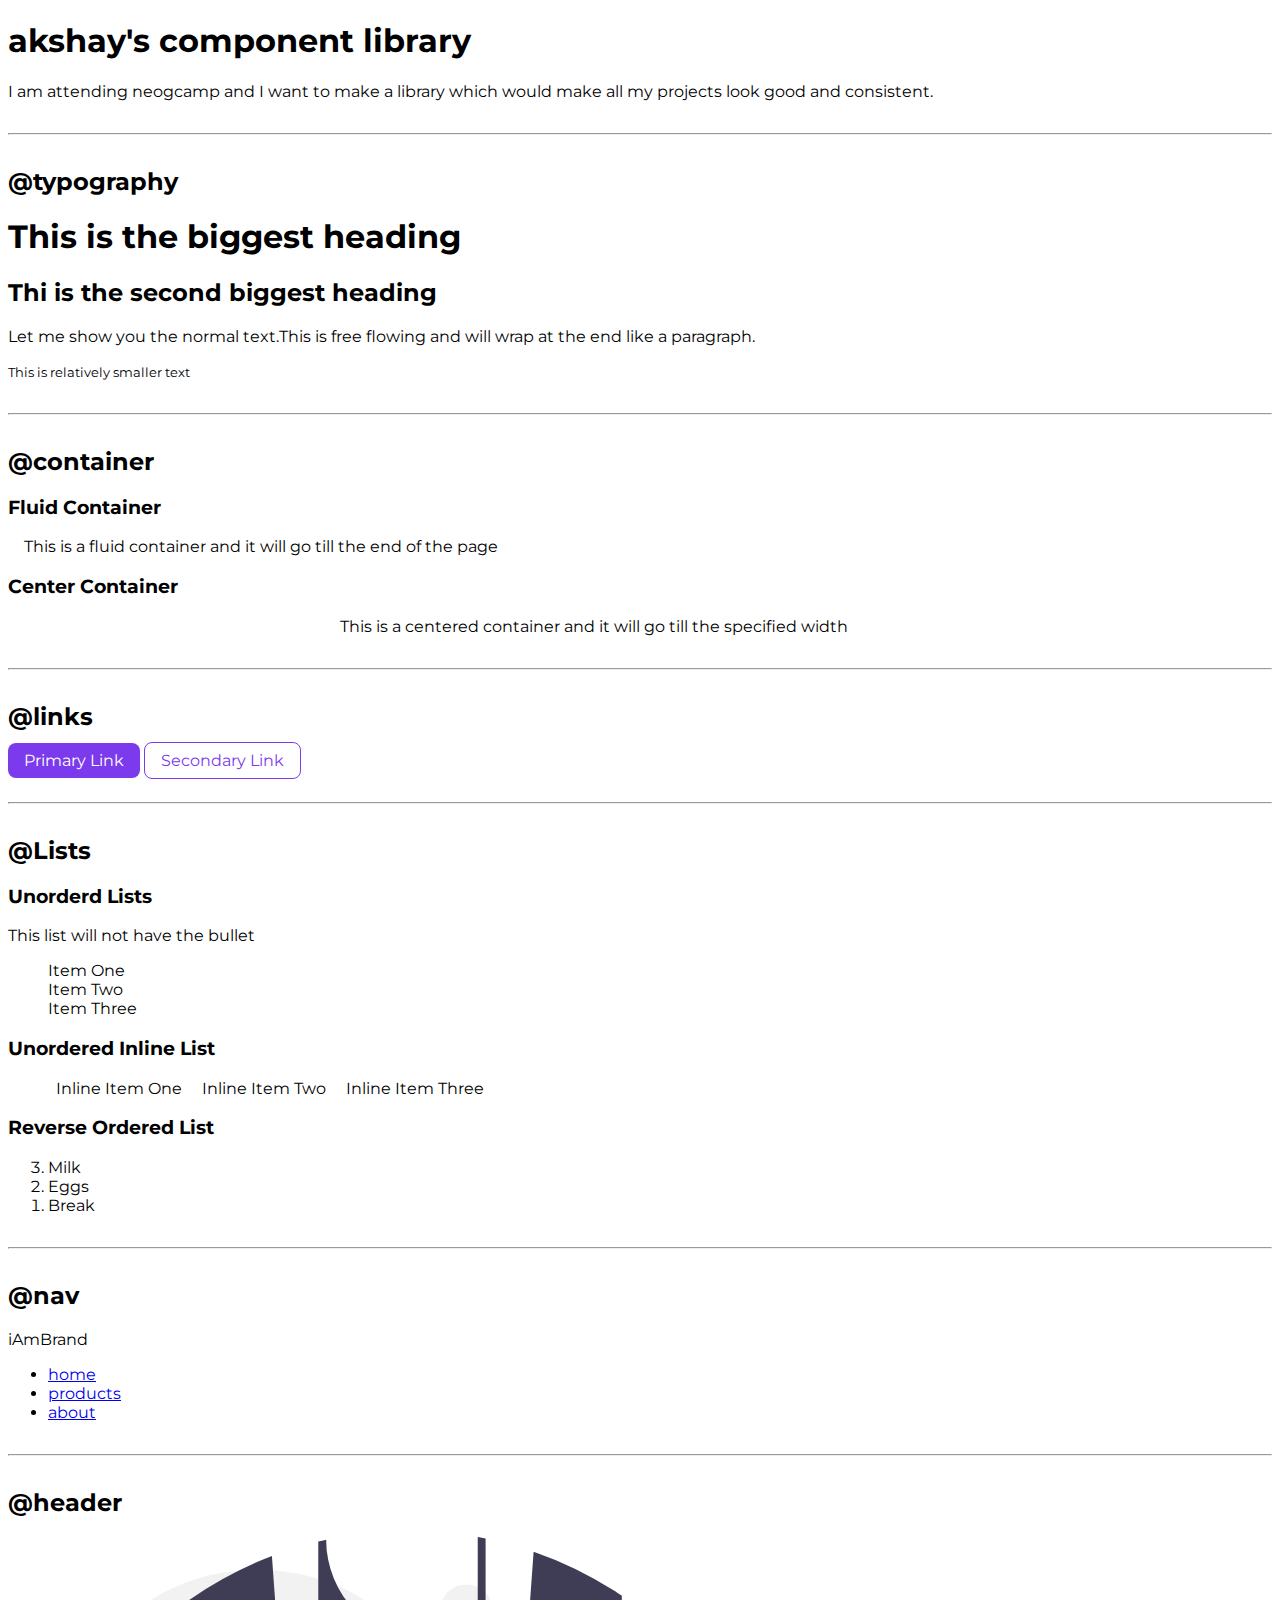
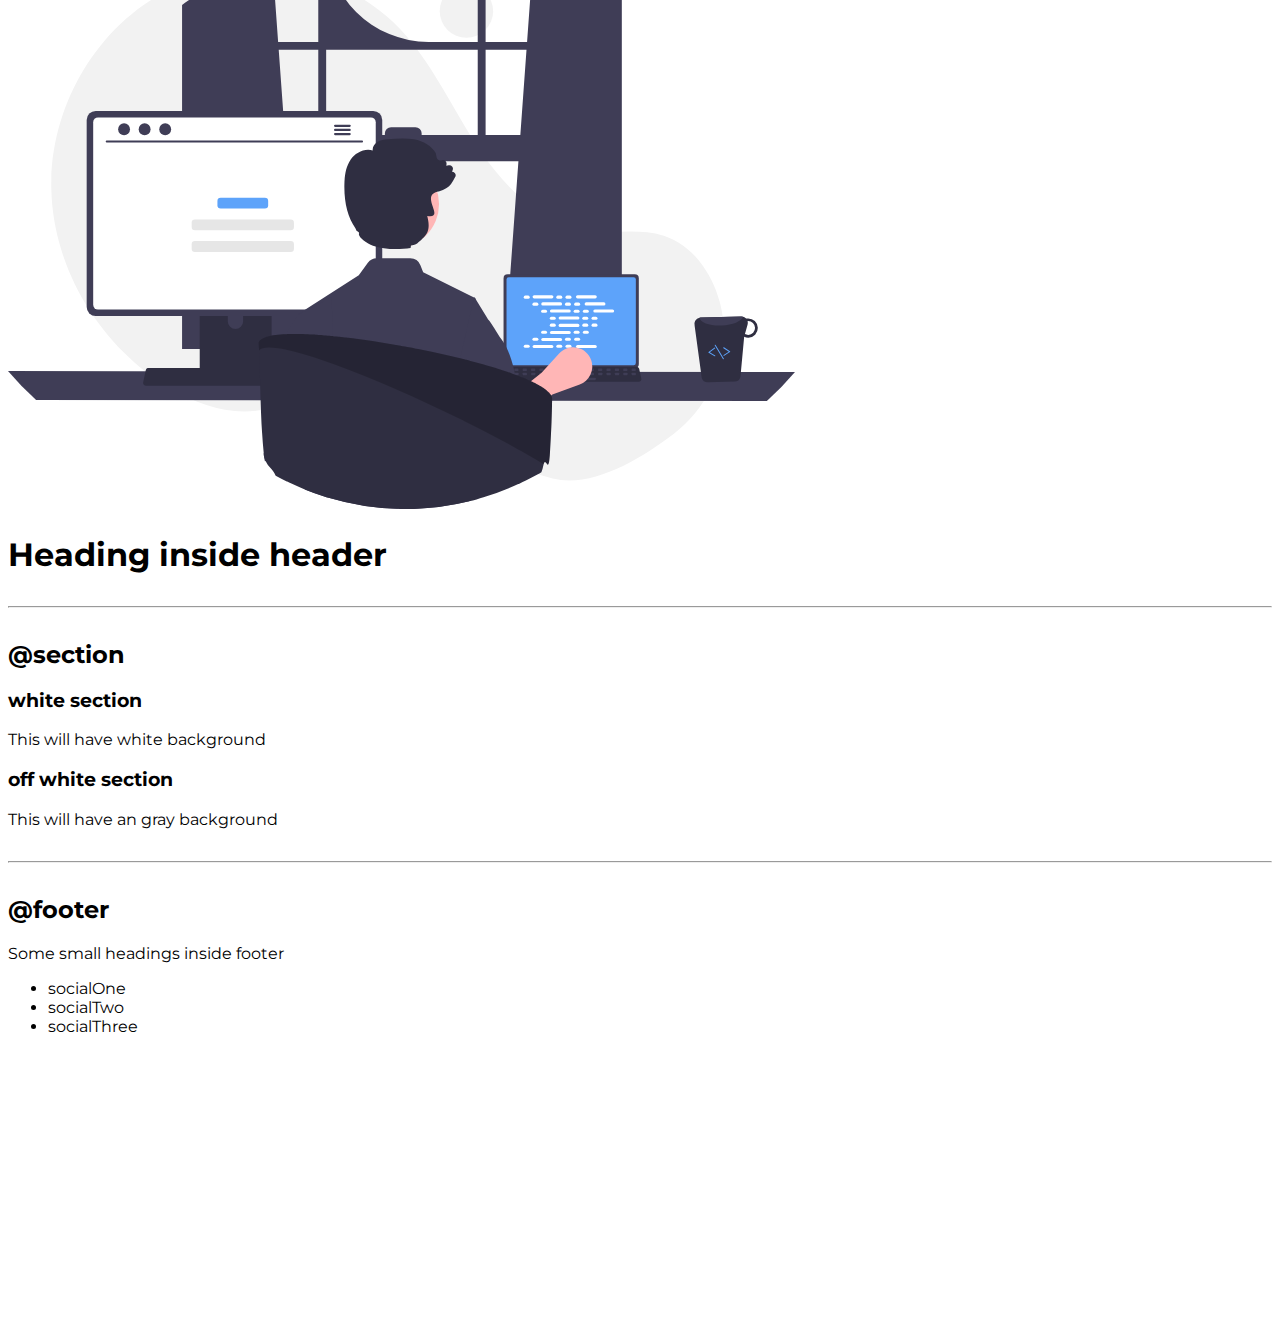
==== index.html @ eb293a3b "lsit" ====
<!DOCTYPE html>
<html lang="en">
<head>
    <meta charset="UTF-8">
    <meta http-equiv="X-UA-Compatible" content="IE=edge">
    <meta name="viewport" content="width=device-width, initial-scale=1.0">
    <title>Component Library</title>
 
    <link rel="stylesheet" href="styles.css">
</head>
<body>
    <h1>akshay's component library</h1>
  
    <p>I am attending neogcamp and I want to make a library which would make all my
        projects look good and consistent.
    </p>
    <hr>
    <h2>@typography</h2>
    <h1>This is the biggest heading</h1>
    <h2>Thi is the second biggest heading</h2>
    <p>Let me show you the normal text.This is free flowing and will wrap at the end 
        like a paragraph.
    </p>
    <small>This is relatively smaller text</small>  
    <hr>

    <h2>@container</h2>
    <h3>Fluid Container</h3> 
    <div class="container container-fluid">This is a fluid container and it will go till the end of the page</div>
    <h3>Center Container</h3> 
    <div class="container container-center">This is a centered container and it will go till the specified width</div>
    <hr>

    <h2>@links</h2>
   <a class ="link link-primary", href="/">Primary Link</a><!--//a is anchor tag -->
   <a class ="link link-secondary",href="/">Secondary Link</a>
   <hr>
   <h2>@Lists</h2>
   <h3>Unorderd Lists</h3>
   <p>This list will not have the bullet</p>
    <ul class="list-non-bullet">
        <li>Item One</li>
        <li>Item Two</li>
        <li>Item Three</li>
    </ul>

    <h3>Unordered Inline List</h3>
    <ul class="list-non-bullet">
        <li class="list-item-inline">Inline Item One</li>
        <li class="list-item-inline">Inline Item Two</li>
        <li class="list-item-inline">Inline Item Three</li>
    </ul>

    <h3>Reverse Ordered List</h3>
    <ol reversed>
        <li>Milk</li>
        <li>Eggs</li>
        <li>Break</li>
    </ol>
    <hr>

    <h2>@nav</h2>
    <nav>
        <div>iAmBrand</div>
        <ul>
            <li>
                <a href="/">home</a>
            </li>
            <li>
                <a href="/">products</a>
            </li>
            <li>
                <a href="/">about</a>
            </li>
        </ul>
    </nav>
    <hr>
    <h2>@header</h2>
    <header>
        <img src="images/image.svg">
        <h1>Heading inside header</h1>
    </header>
    <hr>

    <h2>@section</h2>
    <section>
        <h3>white section</h3>
        <p>This will have white background</p>
    </section>
    <section>
        <h3>off white section</h3>
        <p>This will have an gray background</p>
    </section>
    <hr>

    <h2>@footer</h2>
    <footer>
        <div>Some small headings inside footer</div>
        <ul>
            <li>socialOne</li>
            <li>socialTwo</li>
            <li>socialThree</li>
        </ul>
    </footer>
   <div style ="height: 30vh;"></div>
</body>
</html>
---- styles.css ----
@import url('https://fonts.googleapis.com/css2?family=Montserrat&display=swap');

:root{
    --primary-color:#7C3AED;
}
body{
    font-family: 
    'Montserrat',
     sans-serif;
}
hr{
    margin:2rem 0rem;
}

/**Container**/
.container{
    padding:0rem 1rem;/**Paddin:TRBL,Top Right Bottom Left**/
}

.container-center{
    max-width: 600px;
    margin:auto
}

.container-fluid{

}

/**Links**/
.link{
    text-decoration: none;
    padding:0.5rem 1rem;
}
.link-primary{
    background-color: var(--primary-color);
    border-radius: 0.5rem;
    color: white;
}
.link-secondary{
    color:var(--primary-color);
    border-radius:0.5rem;
    border:1px solid var(--primary-color);
}
/**Look into BEM Name Convention for CSS**/

/**Lists**/

.list-non-bullet{
    list-style:none;
}
.list-item-inline{
    display:inline;
    padding: 0rem 0.5rem;
}
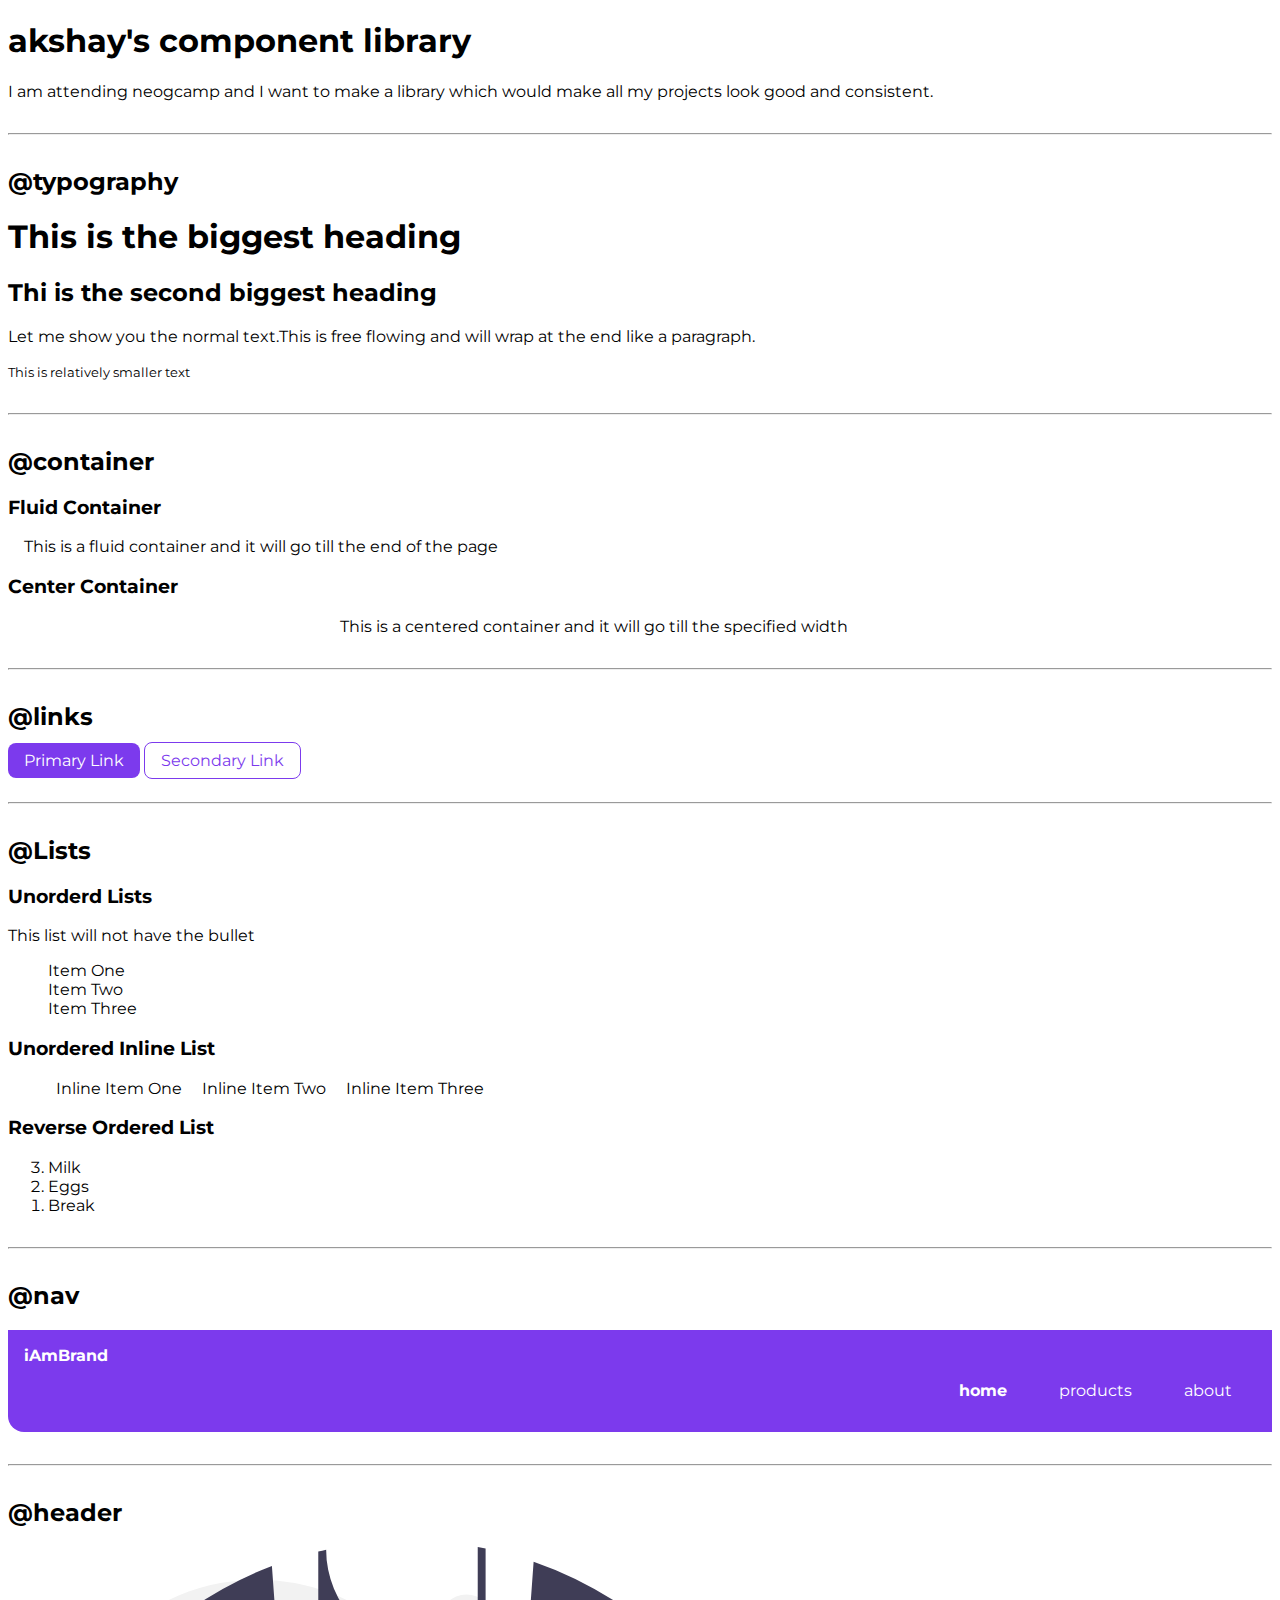
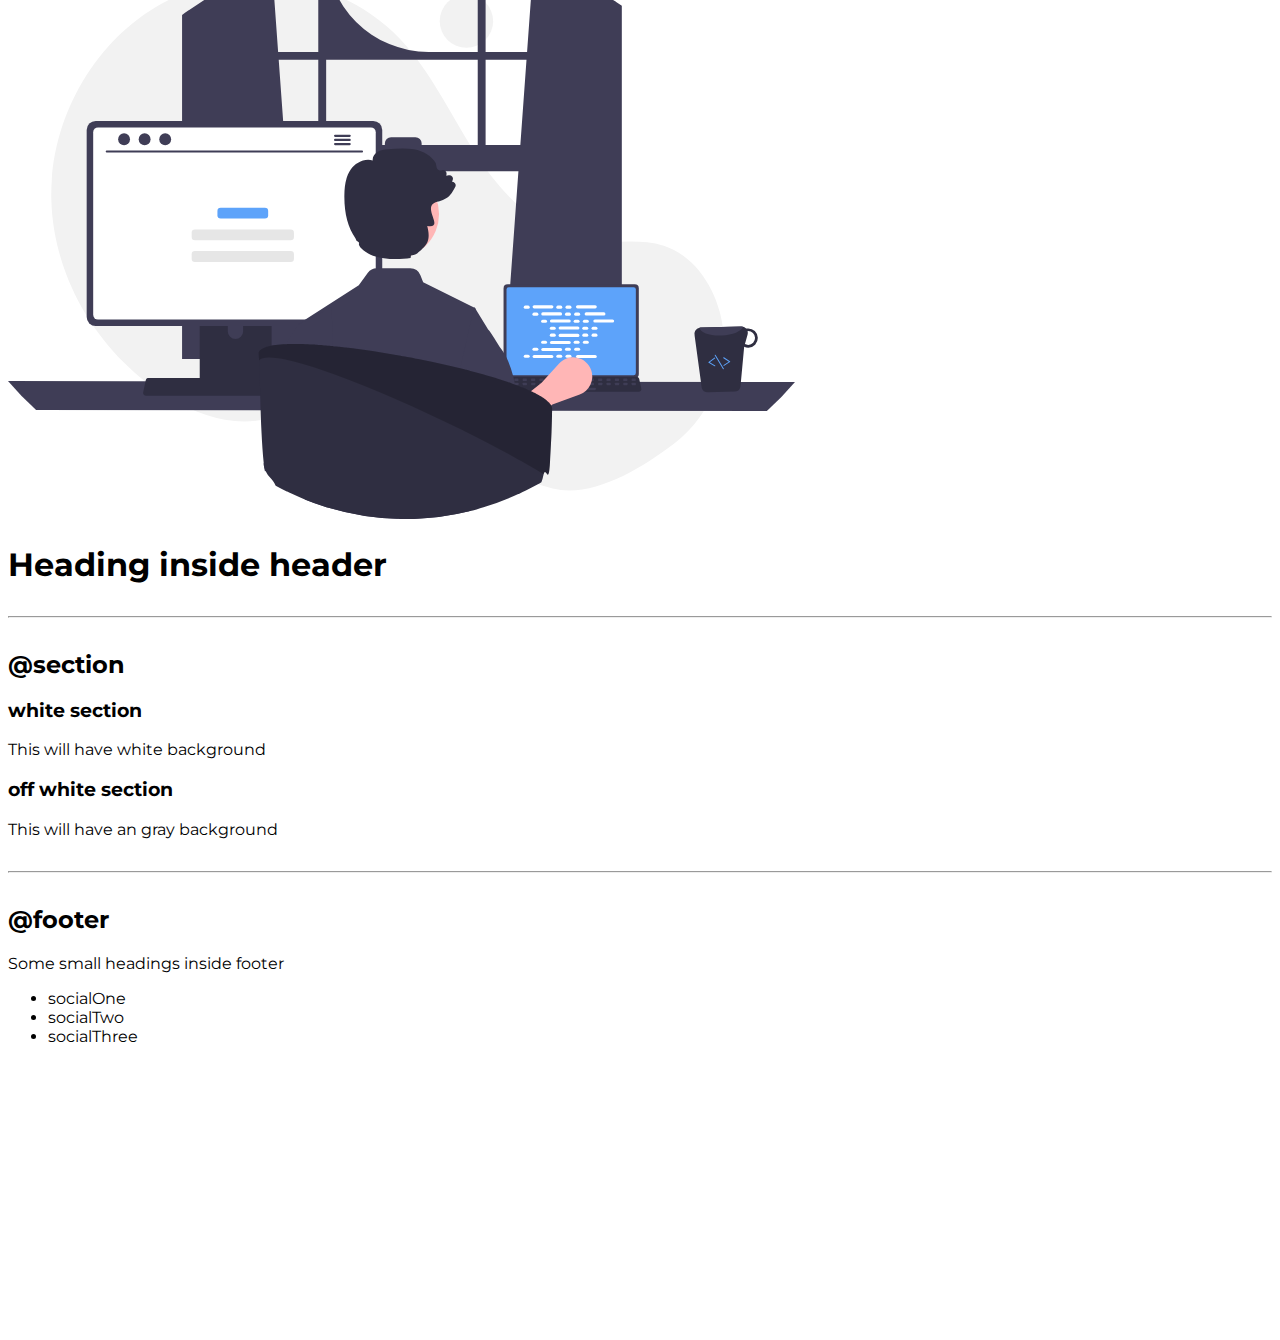
==== commit c2c2a5c9: "navigation" ====
--- a/index.html
+++ b/index.html
@@ -60,17 +60,17 @@
     <hr>
 
     <h2>@nav</h2>
-    <nav>
-        <div>iAmBrand</div>
-        <ul>
-            <li>
-                <a href="/">home</a>
+    <nav class="navigation container">
+        <div class="nav-brand">iAmBrand</div>
+        <ul class="list-non-bullet nav-pills">
+            <li class="list-item-inline">
+                <a class="link link-active",href="/">home</a>
             </li>
-            <li>
-                <a href="/">products</a>
+            <li class="list-item-inline">
+                <a class="link", href="/">products</a>
             </li>
-            <li>
-                <a href="/">about</a>
+            <li class="list-item-inline">
+                <a class="link",href="/">about</a>
             </li>
         </ul>
     </nav>
--- a/styles.css
+++ b/styles.css
@@ -51,4 +51,27 @@
 .list-item-inline{
     display:inline;
     padding: 0rem 0.5rem;
+}
+.navigation{
+    background-color: var(--primary-color);
+    color:white;
+    padding: 1rem;
+    border-bottom-left-radius: 1rem;
+}
+
+.navigation .nav-brand{
+    font-weight: bold;
+    
+}
+
+.navigation .nav-pills{
+    text-align: right;
+}
+
+.navigation .link{
+    color:white;
+}
+
+.navigation .link-active{
+    font-weight: bold;
 }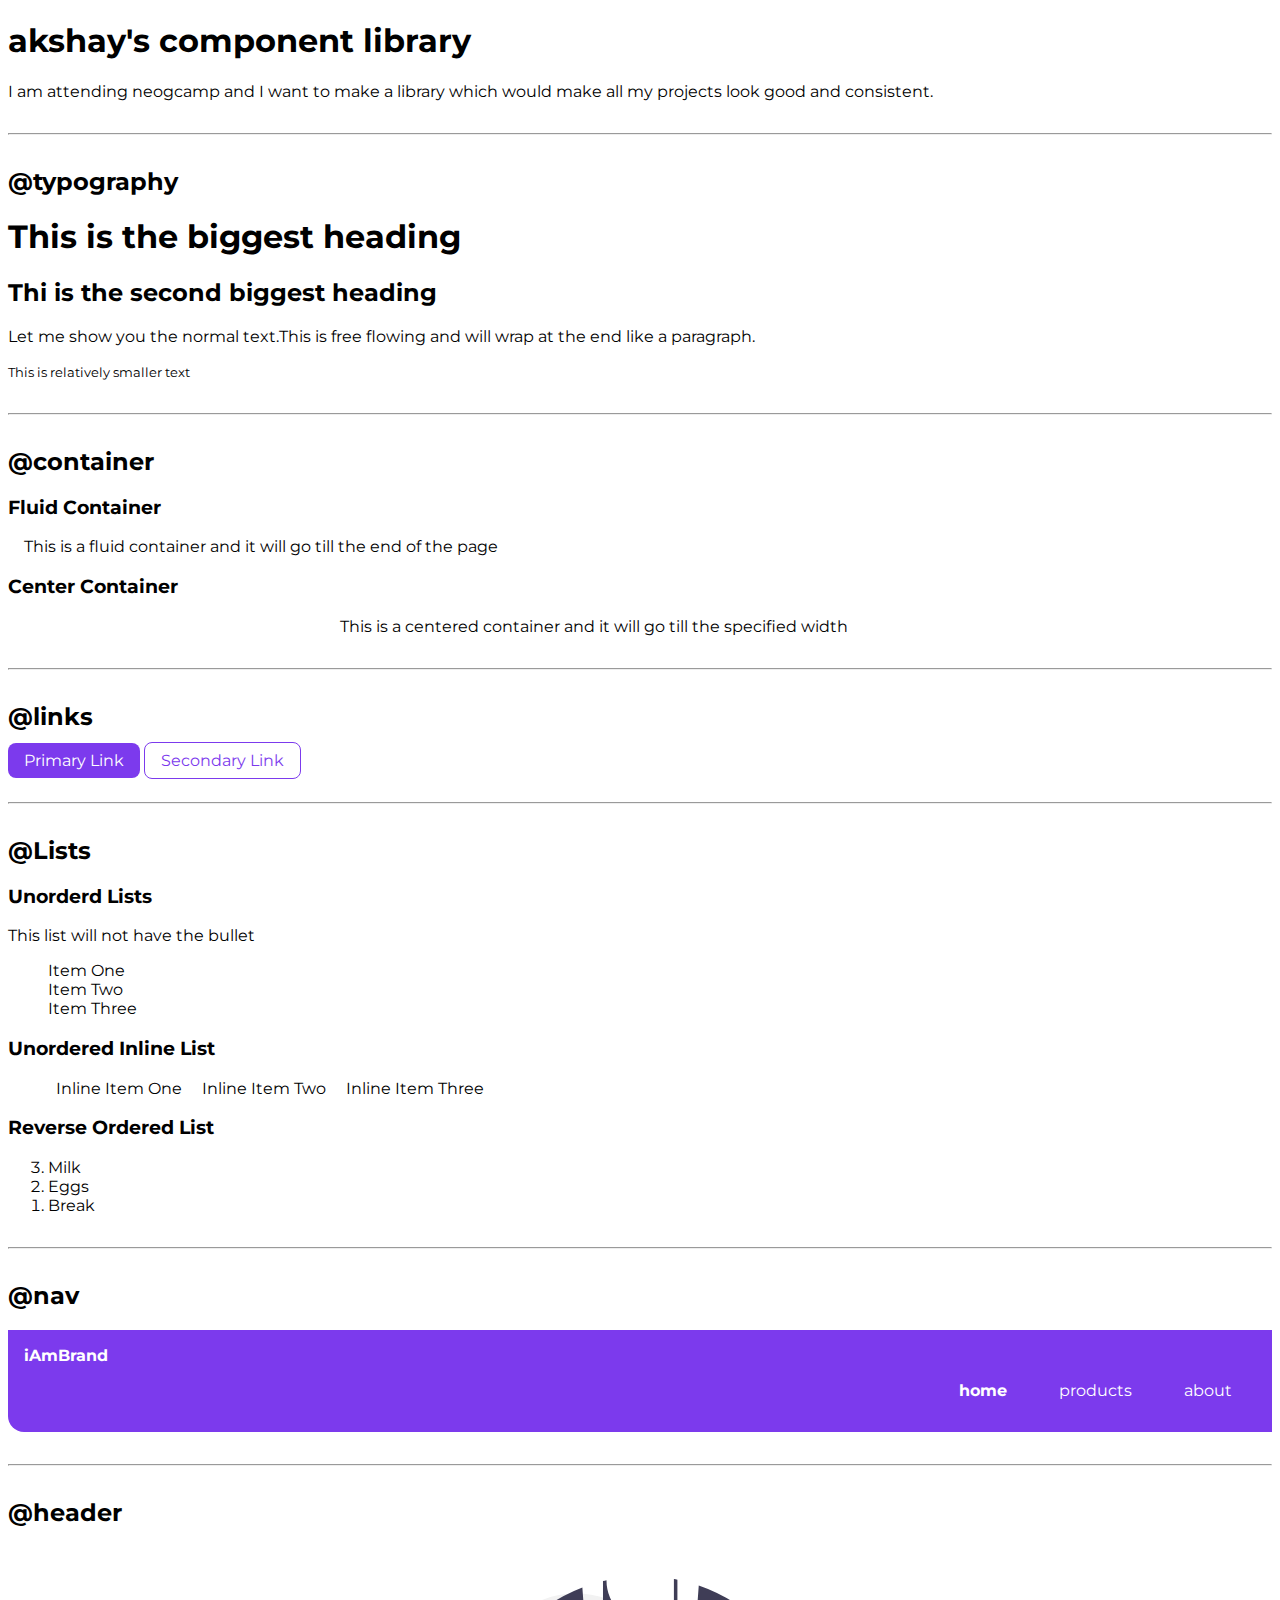
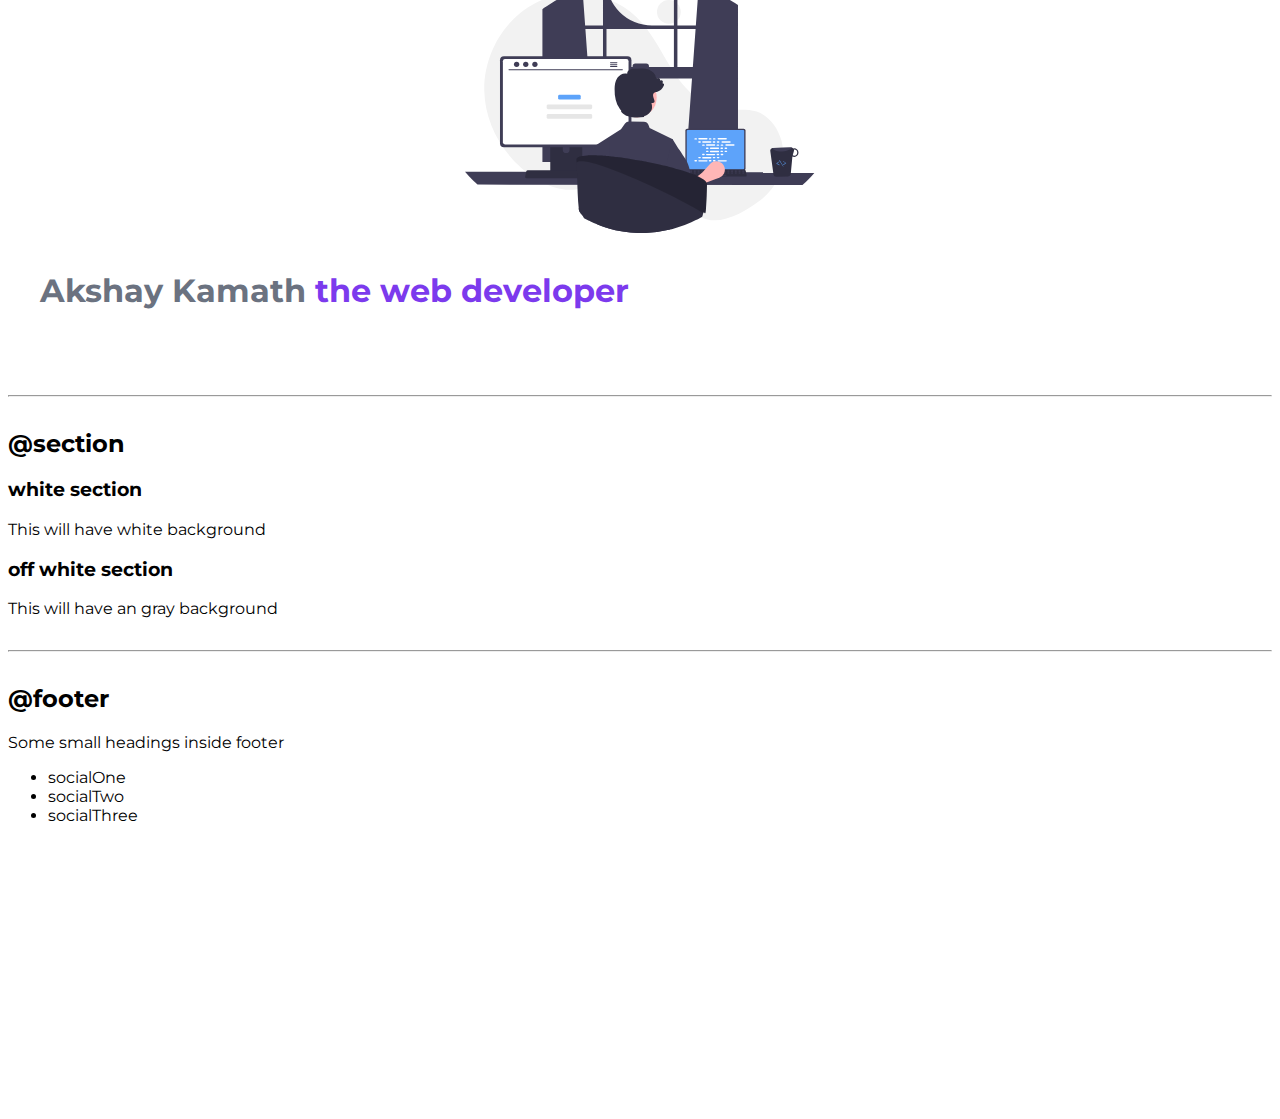
==== commit 6e56ae30: "header" ====
--- a/index.html
+++ b/index.html
@@ -76,9 +76,9 @@
     </nav>
     <hr>
     <h2>@header</h2>
-    <header>
-        <img src="images/image.svg">
-        <h1>Heading inside header</h1>
+    <header class="hero">
+        <img class="hero-img" src="images/image.svg">
+        <h1 class="hero-heading">Akshay Kamath <span class="heading-inverted">the web developer</span></h1>
     </header>
     <hr>
 
--- a/styles.css
+++ b/styles.css
@@ -2,6 +2,7 @@
 
 :root{
     --primary-color:#7C3AED;
+    --dark-gray:#6B7280;
 }
 body{
     font-family: 
@@ -74,4 +75,25 @@
 
 .navigation .link-active{
     font-weight: bold;
+}
+
+/**Header**/
+
+.hero{
+    padding: 2rem;
+}
+
+.hero .hero-img{
+    max-width: 350px;
+    display: block;
+    margin:auto;
+}
+
+.hero .hero-heading{
+    padding-top: 1rem;
+    color:var(--dark-gray);
+}
+
+.hero .heading-inverted{
+    color:var(--primary-color);
 }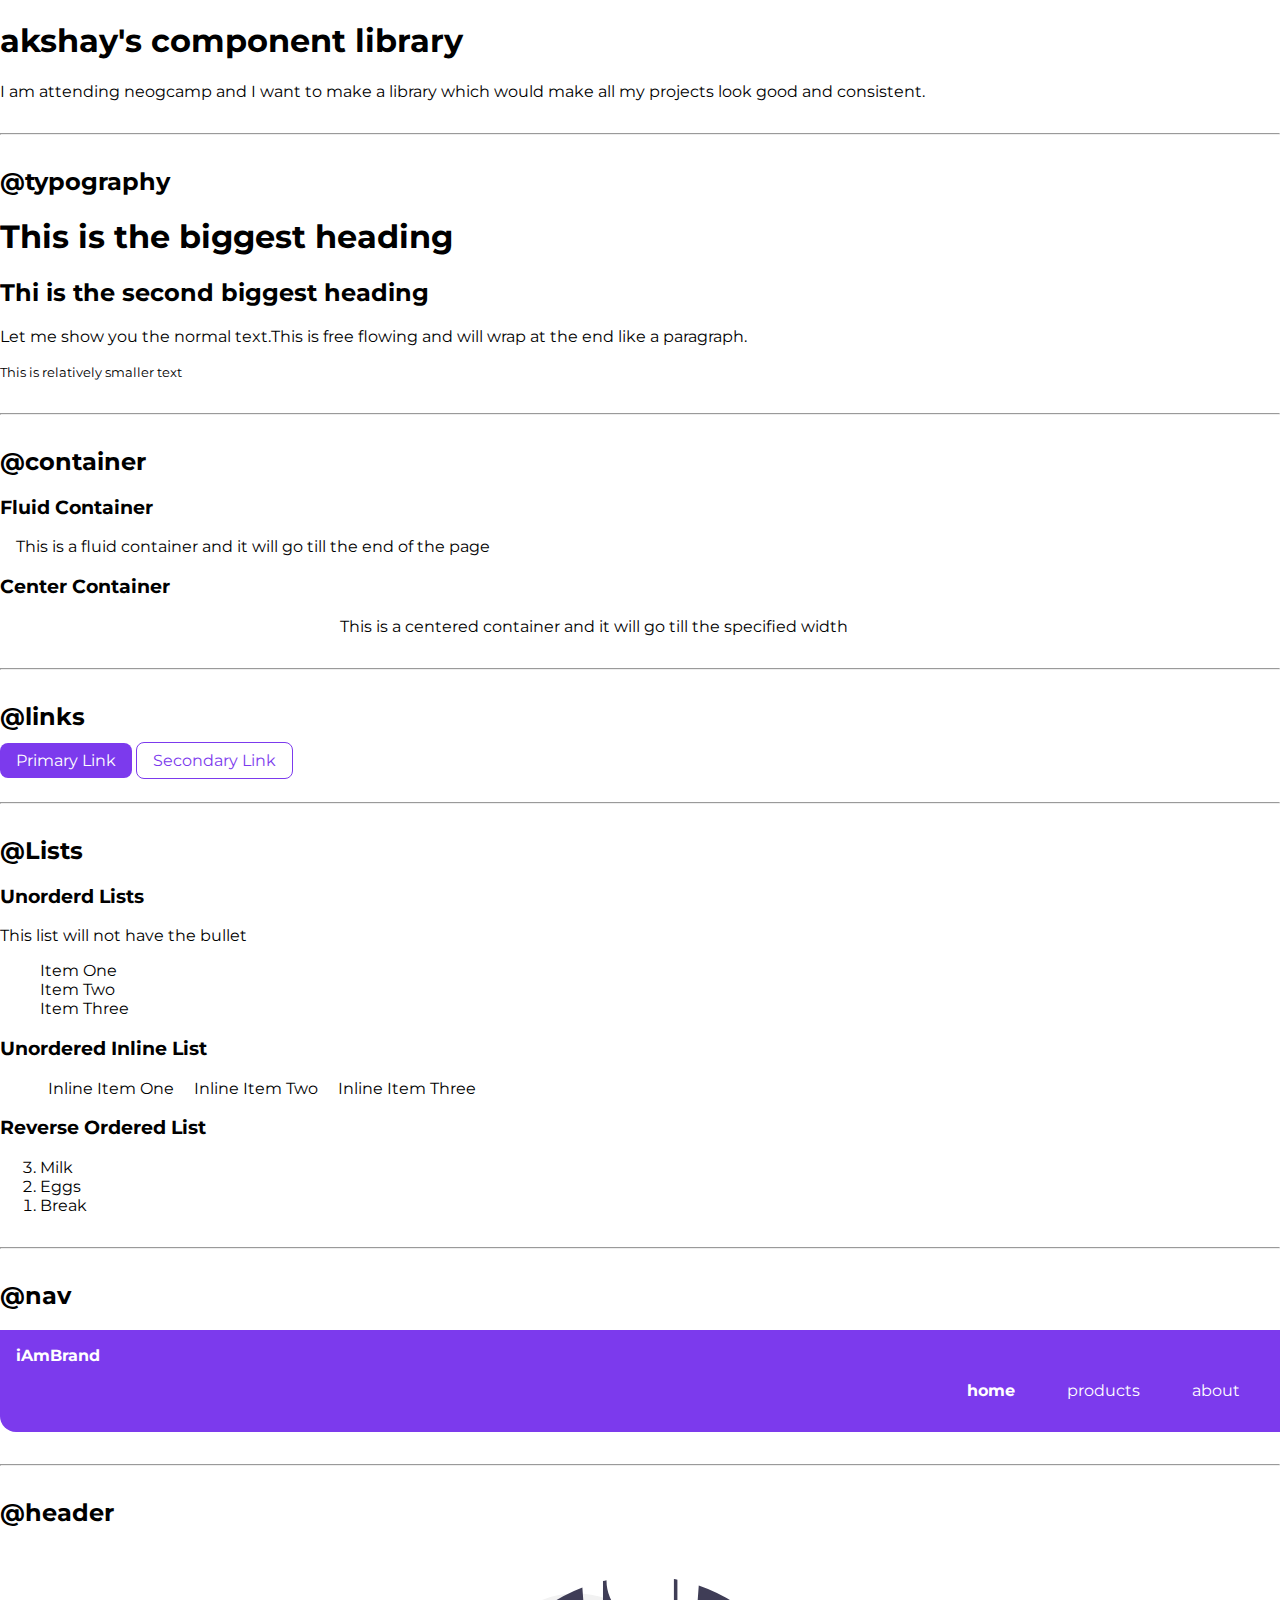
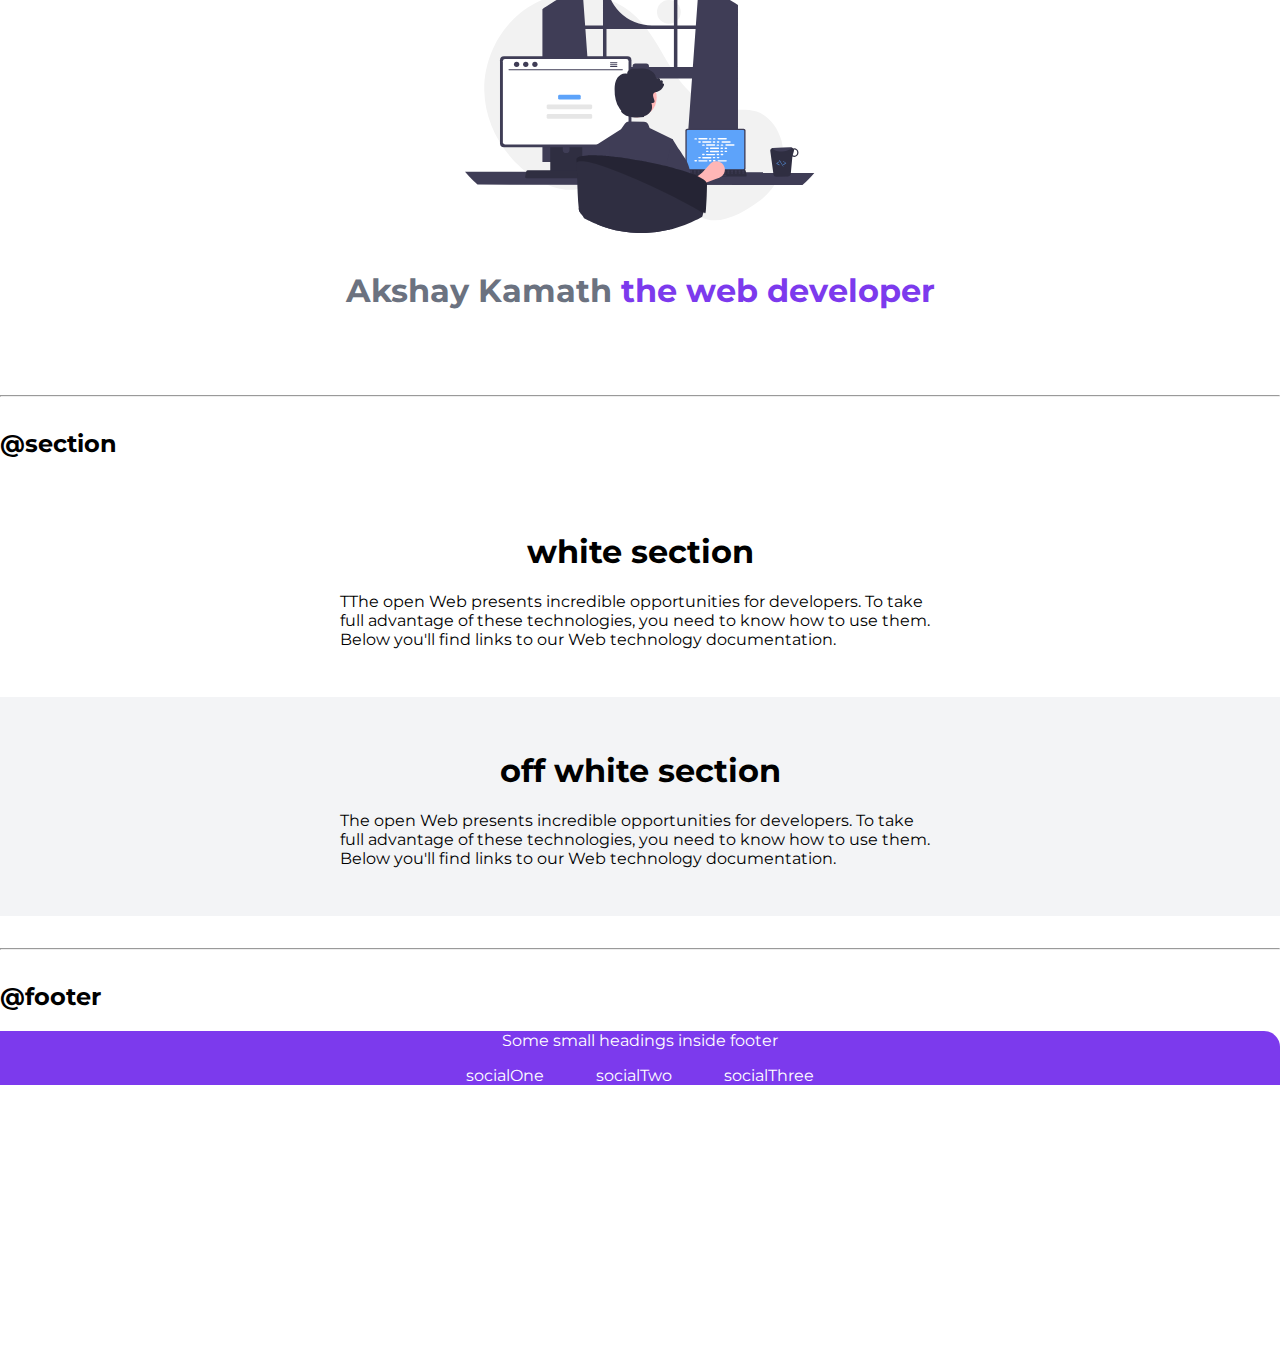
==== commit 3b9a101d: "modified footer in css" ====
--- a/index.html
+++ b/index.html
@@ -83,23 +83,29 @@
     <hr>
 
     <h2>@section</h2>
-    <section>
-        <h3>white section</h3>
-        <p>This will have white background</p>
+    <section class="section">
+         <div class="container container-center">
+            <h1>white section</h1>
+            <p>TThe open Web presents incredible opportunities for developers. To take full advantage of these technologies, you need to know how to use them. Below you'll find links to our Web technology documentation.</p>
+         </div>
+        
     </section>
-    <section>
-        <h3>off white section</h3>
-        <p>This will have an gray background</p>
+    <section class="section ow">
+        <div class="container container-center">
+            <h1>off white section</h1>
+            <p>The open Web presents incredible opportunities for developers. To take full advantage of these technologies, you need to know how to use them. Below you'll find links to our Web technology documentation.</p>
+        </div>
+        
     </section>
     <hr>
 
     <h2>@footer</h2>
-    <footer>
+    <footer class="footer container">
         <div>Some small headings inside footer</div>
-        <ul>
-            <li>socialOne</li>
-            <li>socialTwo</li>
-            <li>socialThree</li>
+        <ul class="social-links list-non-bullet">
+            <li class="list-item-inline"><a href="/" class="link">socialOne</a></li>
+            <li class="list-item-inline"><a href="/"  class="link">socialTwo</a></li>
+            <li class="list-item-inline"><a href="/"  class="link">socialThree</a></li>
         </ul>
     </footer>
    <div style ="height: 30vh;"></div>
--- a/styles.css
+++ b/styles.css
@@ -3,11 +3,13 @@
 :root{
     --primary-color:#7C3AED;
     --dark-gray:#6B7280;
+    --off-white:#F3F4F6;
 }
 body{
     font-family: 
     'Montserrat',
      sans-serif;
+     margin: 0px;
 }
 hr{
     margin:2rem 0rem;
@@ -90,10 +92,42 @@
 }
 
 .hero .hero-heading{
+    text-align: center;
     padding-top: 1rem;
     color:var(--dark-gray);
 }
 
-.hero .heading-inverted{
+.hero .hero-heading .heading-inverted{
     color:var(--primary-color);
+}
+
+
+/**sections*/
+.section{
+    padding:2rem;
+}
+.section h1{
+    text-align: center;
+    
+}
+.ow{
+    background-color: var(--off-white);
+}
+
+
+/**footers*/
+footer{
+    background-color: var(--primary-color);
+    padding: 2rem 1rem;
+    text-align: center;
+    color: white;
+    border-top-right-radius: 1rem;
+}
+
+.footer .link{
+    color: white;
+}
+
+.footer ul{
+    padding-inline-start: 0px;
 }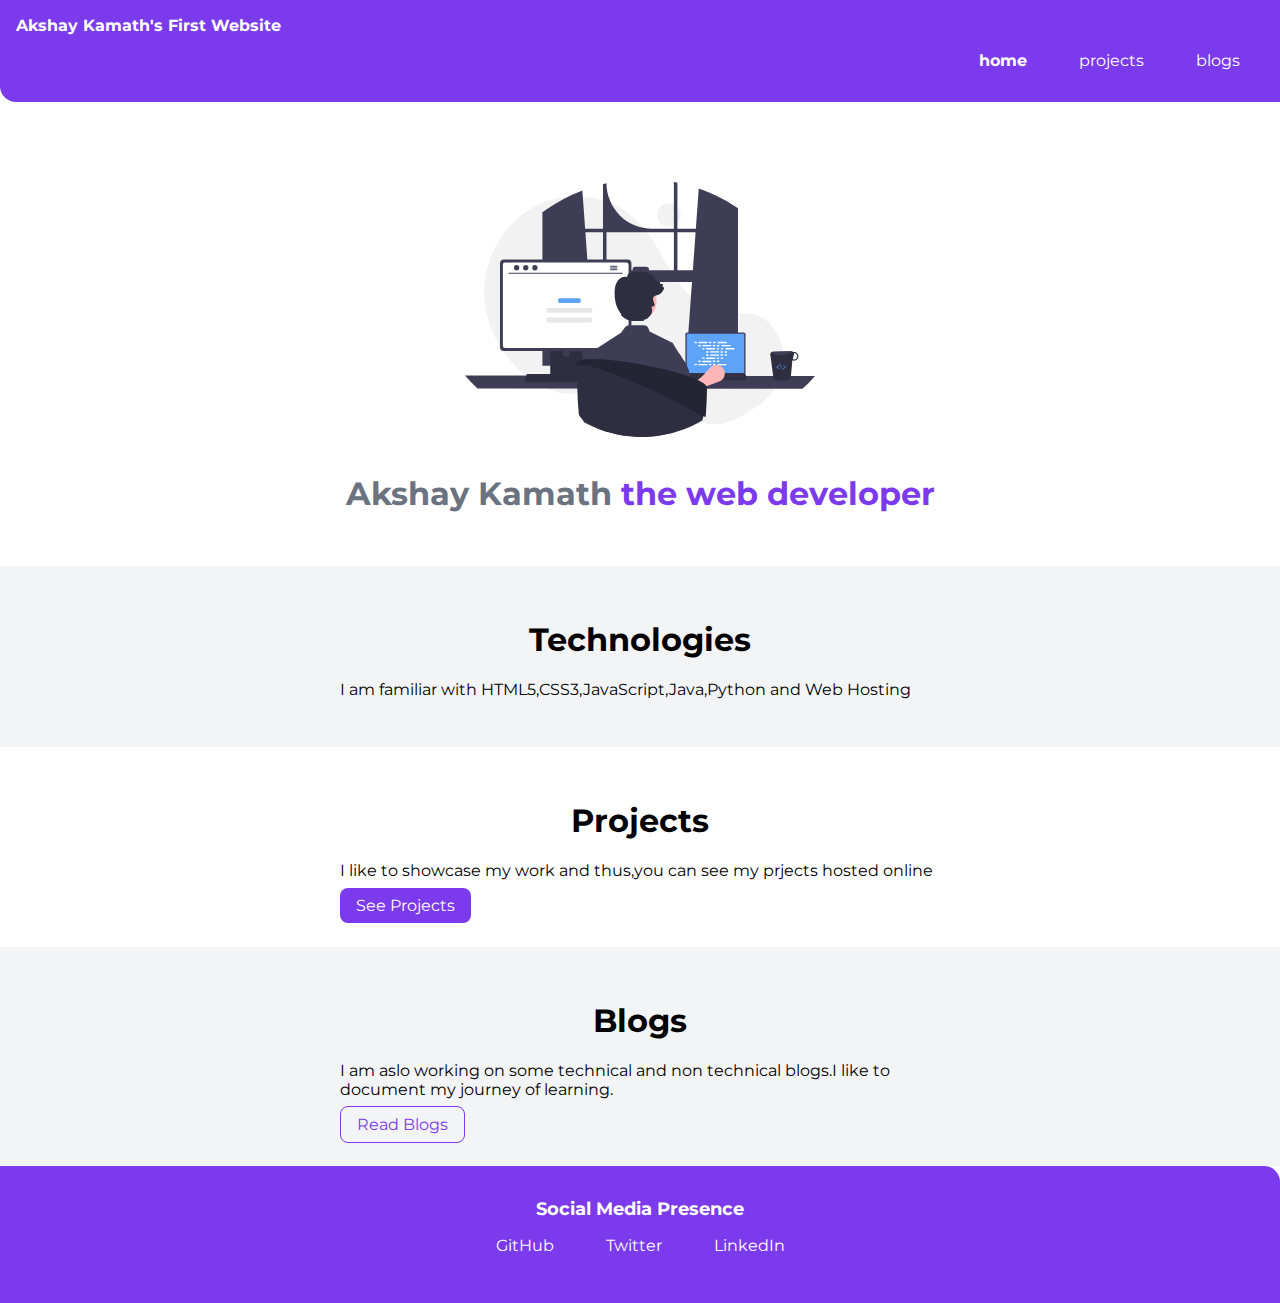
==== commit 2ac0a3b7: "added project,blogs page" ====
--- a/index.html
+++ b/index.html
@@ -4,110 +4,59 @@
     <meta charset="UTF-8">
     <meta http-equiv="X-UA-Compatible" content="IE=edge">
     <meta name="viewport" content="width=device-width, initial-scale=1.0">
-    <title>Component Library</title>
- 
+    <title>home | akshaykamath</title>
     <link rel="stylesheet" href="styles.css">
 </head>
 <body>
-    <h1>akshay's component library</h1>
-  
-    <p>I am attending neogcamp and I want to make a library which would make all my
-        projects look good and consistent.
-    </p>
-    <hr>
-    <h2>@typography</h2>
-    <h1>This is the biggest heading</h1>
-    <h2>Thi is the second biggest heading</h2>
-    <p>Let me show you the normal text.This is free flowing and will wrap at the end 
-        like a paragraph.
-    </p>
-    <small>This is relatively smaller text</small>  
-    <hr>
-
-    <h2>@container</h2>
-    <h3>Fluid Container</h3> 
-    <div class="container container-fluid">This is a fluid container and it will go till the end of the page</div>
-    <h3>Center Container</h3> 
-    <div class="container container-center">This is a centered container and it will go till the specified width</div>
-    <hr>
-
-    <h2>@links</h2>
-   <a class ="link link-primary", href="/">Primary Link</a><!--//a is anchor tag -->
-   <a class ="link link-secondary",href="/">Secondary Link</a>
-   <hr>
-   <h2>@Lists</h2>
-   <h3>Unorderd Lists</h3>
-   <p>This list will not have the bullet</p>
-    <ul class="list-non-bullet">
-        <li>Item One</li>
-        <li>Item Two</li>
-        <li>Item Three</li>
-    </ul>
-
-    <h3>Unordered Inline List</h3>
-    <ul class="list-non-bullet">
-        <li class="list-item-inline">Inline Item One</li>
-        <li class="list-item-inline">Inline Item Two</li>
-        <li class="list-item-inline">Inline Item Three</li>
-    </ul>
-
-    <h3>Reverse Ordered List</h3>
-    <ol reversed>
-        <li>Milk</li>
-        <li>Eggs</li>
-        <li>Break</li>
-    </ol>
-    <hr>
-
-    <h2>@nav</h2>
     <nav class="navigation container">
-        <div class="nav-brand">iAmBrand</div>
+        <div class="nav-brand">Akshay Kamath's First Website</div>
         <ul class="list-non-bullet nav-pills">
             <li class="list-item-inline">
-                <a class="link link-active",href="/">home</a>
+                <a class="link link-active" href="/">home</a>
             </li>
             <li class="list-item-inline">
-                <a class="link", href="/">products</a>
+                <a class="link"  href="/projects.html">projects</a>
             </li>
             <li class="list-item-inline">
-                <a class="link",href="/">about</a>
+                <a class="link" href="/blogs.html">blogs</a>
             </li>
         </ul>
     </nav>
-    <hr>
-    <h2>@header</h2>
     <header class="hero">
         <img class="hero-img" src="images/image.svg">
         <h1 class="hero-heading">Akshay Kamath <span class="heading-inverted">the web developer</span></h1>
     </header>
-    <hr>
-
-    <h2>@section</h2>
-    <section class="section">
-         <div class="container container-center">
-            <h1>white section</h1>
-            <p>TThe open Web presents incredible opportunities for developers. To take full advantage of these technologies, you need to know how to use them. Below you'll find links to our Web technology documentation.</p>
-         </div>
-        
-    </section>
     <section class="section ow">
         <div class="container container-center">
-            <h1>off white section</h1>
-            <p>The open Web presents incredible opportunities for developers. To take full advantage of these technologies, you need to know how to use them. Below you'll find links to our Web technology documentation.</p>
+            <h1>Technologies</h1>
+            <p>I am familiar with HTML5,CSS3,JavaScript,Java,Python and Web Hosting</p>
         </div>
-        
     </section>
-    <hr>
+    <section class="section">
+        <div class="container container-center">
+            <h1>Projects</h1>
+            <p>I like to showcase my work and thus,you can see my prjects hosted online</p>
+            <a class ="link link-primary", href="/">See Projects</a>
+        </div>
+    </section>
 
-    <h2>@footer</h2>
+    <section class="section ow">
+        <div class="container container-center">
+            <h1>Blogs</h1>
+            <p>I am aslo working on some technical and non technical blogs.I like to document my journey of learning.</p>
+            <a class ="link link-secondary", href="/">Read Blogs</a>
+        </div>
+    </section>
+
     <footer class="footer container">
-        <div>Some small headings inside footer</div>
+        <div class="footer-header">Social Media Presence</div>
         <ul class="social-links list-non-bullet">
-            <li class="list-item-inline"><a href="/" class="link">socialOne</a></li>
-            <li class="list-item-inline"><a href="/"  class="link">socialTwo</a></li>
-            <li class="list-item-inline"><a href="/"  class="link">socialThree</a></li>
+            <li class="list-item-inline"><a href="https://github.com/akshaykamath45" class="link">GitHub</a></li>
+            <li class="list-item-inline"><a href="https://twitter.com/akshaykamath_45"  class="link">Twitter</a></li>
+            <li class="list-item-inline"><a href="https://www.linkedin.com/in/akshaykamath45/"  class="link">LinkedIn</a></li>
         </ul>
     </footer>
-   <div style ="height: 30vh;"></div>
+
+    
 </body>
 </html>--- a/styles.css
+++ b/styles.css
@@ -25,9 +25,6 @@
     margin:auto
 }
 
-.container-fluid{
-
-}
 
 /**Links**/
 .link{
@@ -83,6 +80,7 @@
 
 .hero{
     padding: 2rem;
+    padding-top: 5rem;
 }
 
 .hero .hero-img{
@@ -116,7 +114,7 @@
 
 
 /**footers*/
-footer{
+.footer{
     background-color: var(--primary-color);
     padding: 2rem 1rem;
     text-align: center;
@@ -128,6 +126,11 @@
     color: white;
 }
 
+.footer .footer-header{
+    font-weight: bold;
+    font-size: large;
+}
+
 .footer ul{
     padding-inline-start: 0px;
 }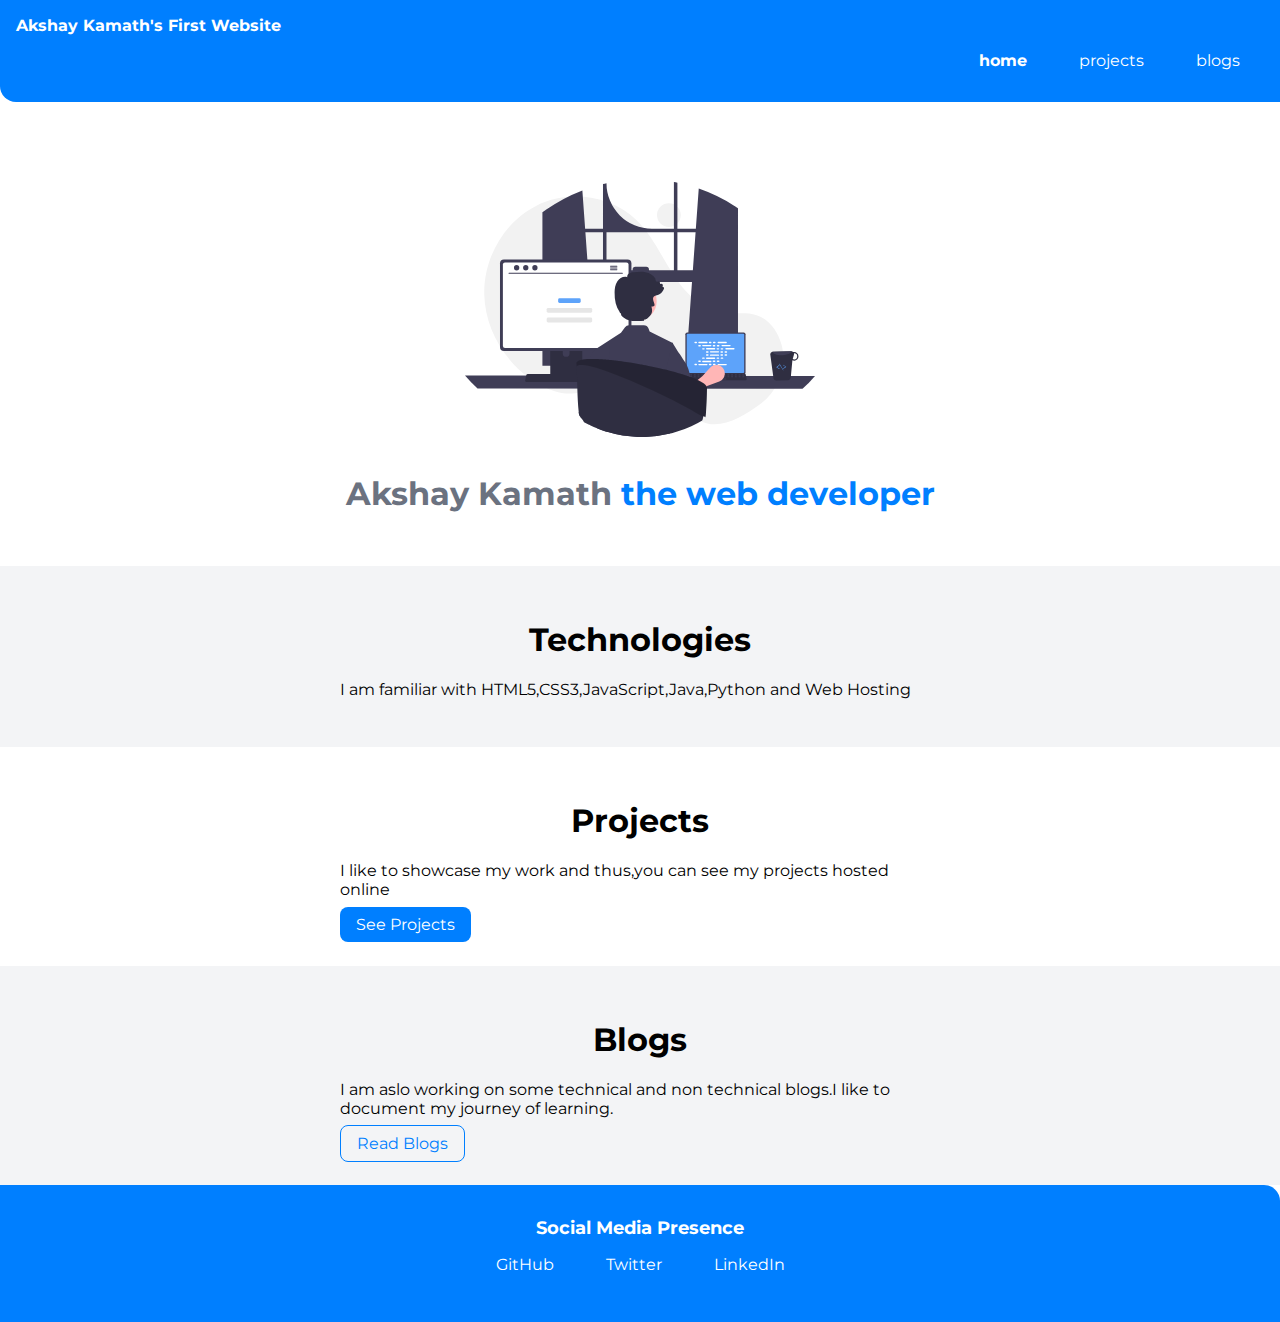
==== commit 91d8a215: "rectifying spelling mistake" ====
--- a/index.html
+++ b/index.html
@@ -35,8 +35,8 @@
     <section class="section">
         <div class="container container-center">
             <h1>Projects</h1>
-            <p>I like to showcase my work and thus,you can see my prjects hosted online</p>
-            <a class ="link link-primary", href="/">See Projects</a>
+            <p>I like to showcase my work and thus,you can see my projects hosted online</p>
+            <a class ="link link-primary", href="/projects.html">See Projects</a>
         </div>
     </section>
 
@@ -44,7 +44,7 @@
         <div class="container container-center">
             <h1>Blogs</h1>
             <p>I am aslo working on some technical and non technical blogs.I like to document my journey of learning.</p>
-            <a class ="link link-secondary", href="/">Read Blogs</a>
+            <a class ="link link-secondary", href="/blogs.html">Read Blogs</a>
         </div>
     </section>
 
--- a/styles.css
+++ b/styles.css
@@ -1,7 +1,7 @@
 @import url('https://fonts.googleapis.com/css2?family=Montserrat&display=swap');
 
 :root{
-    --primary-color:#7C3AED;
+    --primary-color:#007FFF;
     --dark-gray:#6B7280;
     --off-white:#F3F4F6;
 }
@@ -9,7 +9,13 @@
     font-family: 
     'Montserrat',
      sans-serif;
-     margin: 0px;
+     display: block;
+     margin:0;
+     /* display: flex;
+    flex-direction: column;
+    max-width: fit-content;
+    margin: 0 auto;
+    height:100vh; */
 }
 hr{
     margin:2rem 0rem;
@@ -133,4 +139,15 @@
 
 .footer ul{
     padding-inline-start: 0px;
+}
+
+@media(max-width:768px){
+    html{
+        font-size:45%;
+    }
+}
+@media(max-width:998px){
+    html{
+        font-size: 55%;
+    }
 }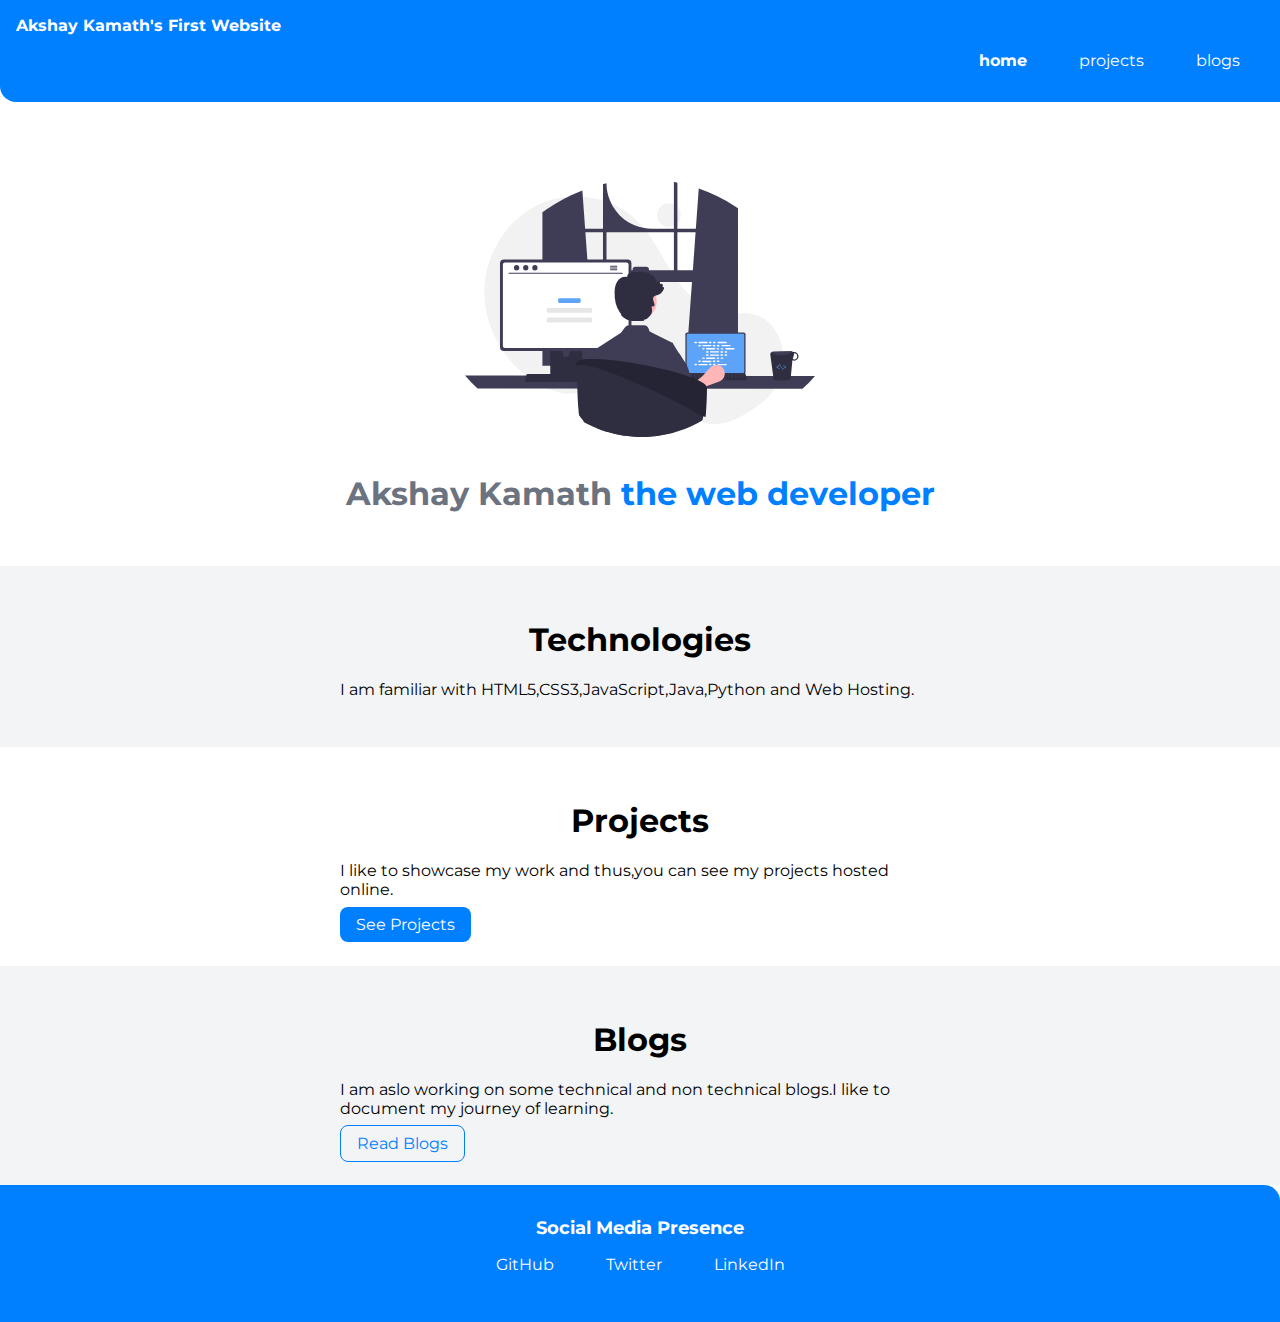
==== commit a3dd5eaa: "refactoring" ====
--- a/index.html
+++ b/index.html
@@ -29,13 +29,13 @@
     <section class="section ow">
         <div class="container container-center">
             <h1>Technologies</h1>
-            <p>I am familiar with HTML5,CSS3,JavaScript,Java,Python and Web Hosting</p>
+            <p>I am familiar with HTML5,CSS3,JavaScript,Java,Python and Web Hosting.</p>
         </div>
     </section>
     <section class="section">
         <div class="container container-center">
             <h1>Projects</h1>
-            <p>I like to showcase my work and thus,you can see my projects hosted online</p>
+            <p>I like to showcase my work and thus,you can see my projects hosted online.</p>
             <a class ="link link-primary", href="/projects.html">See Projects</a>
         </div>
     </section>
